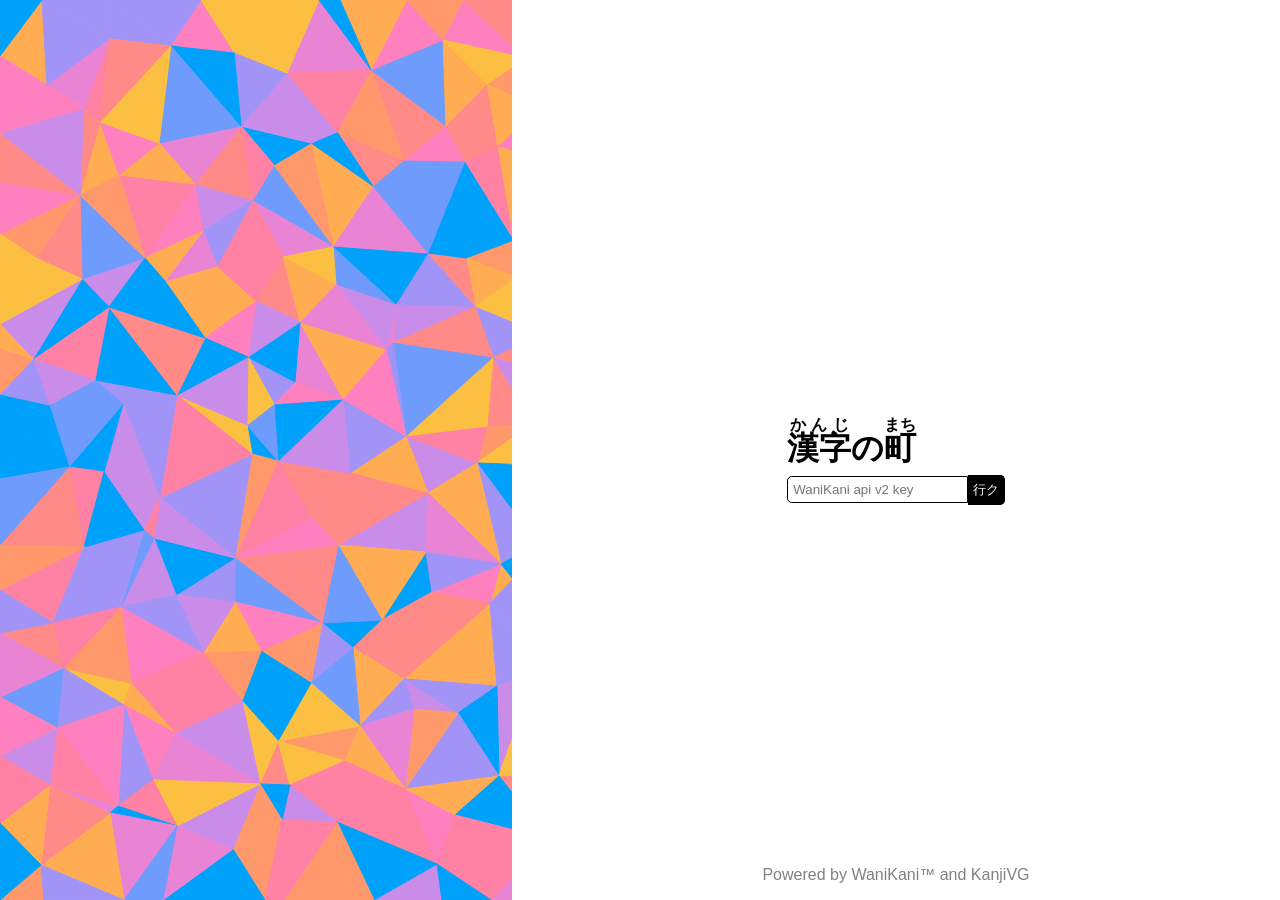
==== draw.html @ fbac3543 "finished v2" ====
<!DOCTYPE html>
<html>
    <head>
        <title>Kanji Stad</title>
        <script src="js/canvas/confetti.js" defer></script>
        <script src="js/canvas/canvas.js" defer></script>
        <link rel="stylesheet" href="css/draw.css">  
        <meta name="viewport" content="width=device-width, initial-scale=1.0"> 
    </head>
    <body>
        <div>
            <h1 id="prompt">⚪︎</h1>
            <h2 id="meaning">Meaning</h2>
            <div id="container">
                <svg id="main-svg" xmlns="http://www.w3.org/2000/svg" width="109" height="109" viewBox="0 0 109 109">
                    <g id="kvg:StrokePaths_06728" style="fill:none;stroke:#000000;stroke-width:3;stroke-linecap:round;stroke-linejoin:round;">
                        <g id="svg" kvg:element="木" kvg:radical="general"></g>
                    </g>
                </svg>                           
            </div>
            <button id="next">次</button>
        </div>
        <div class="progress-bar" id="progress-bar">
            <div class="progress" id="progress"></div>
        </div>
        <div id="lives">3ライフ</div>
        <button id="home"><img src="resources/home.svg"></button>
    </body>
</html>
---- css/draw.css ----
body 
{
    margin: 0;
    display: flex;
    align-items: center;
    justify-content: center;
    height: 100vh;
}

#container 
{
    display: flex;
    align-items: center;
    justify-content: center;
}

canvas 
{
    background-color: transparent;
    border-radius: 2px;
    z-index: 0; 
}

svg 
{
    position: absolute;
    background-image: url("../resources/box.svg");
    background-size: cover;
    z-index: -1;
    box-sizing: border-box;
}

.progress-bar
{
    position: absolute;
    bottom: 0;
    height: 0.6rem;
    width: 100vw;
    box-shadow: 0 0 10px 0 rgba(0, 0, 0, 0.1);
    border-top: 1px solid rgb(200, 200, 155);;
    background-color: rgb(200, 200, 155);
    filter: saturate(200%);
}

.progress 
{
    width: 100%;
    height: 100%;
    background-color: rgb(255, 240, 150);
    transition: 1s ease;
}

#lives 
{
    position: absolute;
    top: 1rem;
    right: 1rem;
    font-weight: bold;
}

h2 
{
    margin-top: -1.5rem;
    max-width: 90vw;
    overflow: hidden;
    text-wrap: nowrap;
}

#next 
{
    margin-top: 1rem;
    width: 5rem;
    display: block;
    margin-left: auto;
    margin-right: auto;
    background-color: black;
    color: white;
    border-radius: 0.3rem;
    border: none;
    padding: 0.3rem;
    cursor: pointer;
}

#home 
{
    position: absolute;
    top: 1rem;
    left: 1rem;
    background-color: black;
    border: none;
    border-radius: 0.3rem;
    height: 2.5rem;
    width: 2.5rem;
    cursor: pointer;
    padding: 0.5rem;
}

#home > img 
{
    height: 100%;
    width: 100%;
}
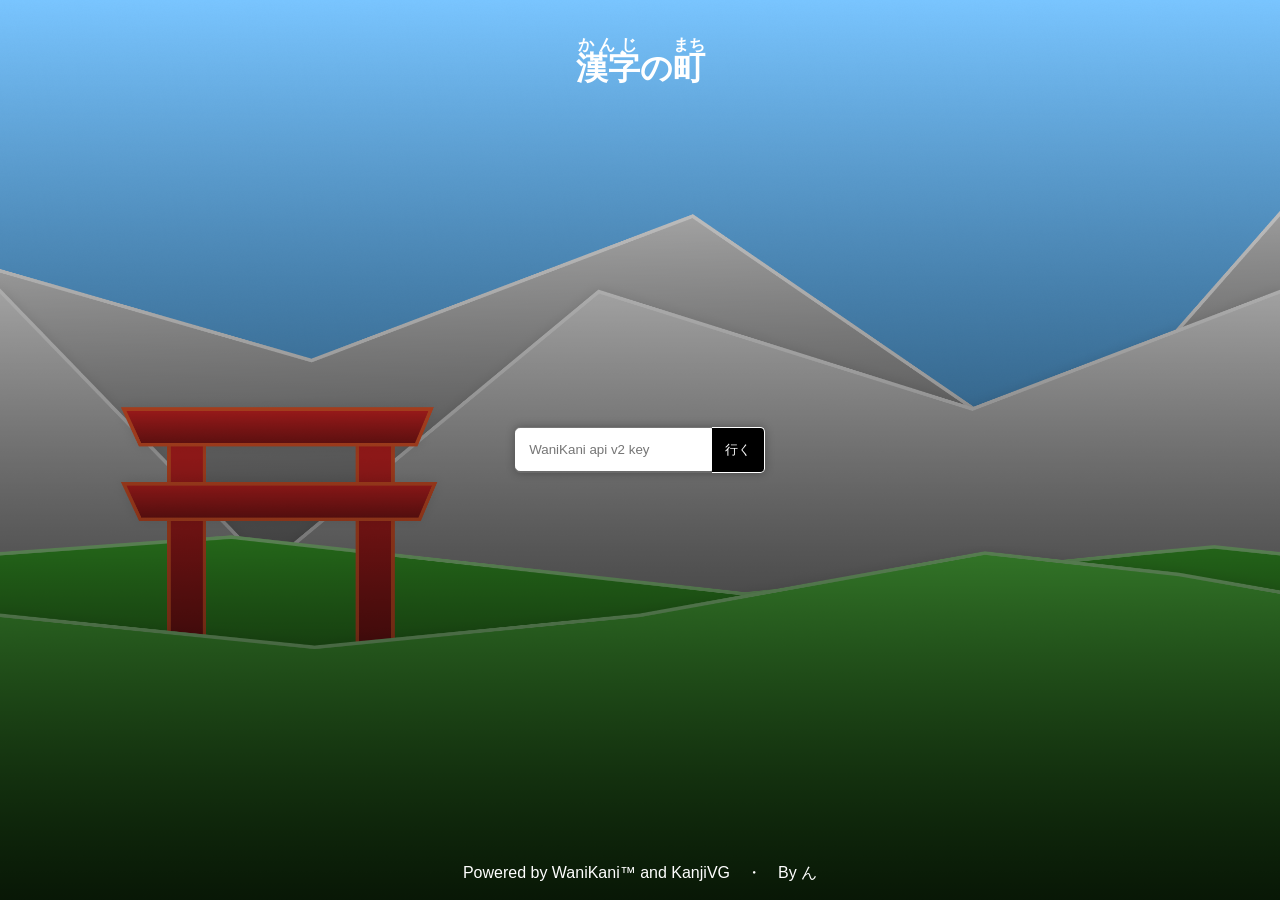
==== commit 064c7ed6: "mobile support" ====
--- a/draw.html
+++ b/draw.html
@@ -5,23 +5,29 @@
         <script src="js/canvas/confetti.js" defer></script>
         <script src="js/canvas/canvas.js" defer></script>
         <link rel="stylesheet" href="css/draw.css">  
-        <meta name="viewport" content="width=device-width, initial-scale=1.0"> 
+        <meta name="viewport" content="width=device-width, initial-scale=0.75"> 
     </head>
     <body>
-        <div>
-            <h1 id="prompt">⚪︎</h1>
-            <h2 id="meaning">Meaning</h2>
-            <div id="container">
-                <svg id="main-svg" xmlns="http://www.w3.org/2000/svg" width="109" height="109" viewBox="0 0 109 109">
-                    <g id="kvg:StrokePaths_06728" style="fill:none;stroke:#000000;stroke-width:3;stroke-linecap:round;stroke-linejoin:round;">
-                        <g id="svg" kvg:element="木" kvg:radical="general"></g>
-                    </g>
-                </svg>                           
+        <div class="whyDidIAddThis">
+            <div class="progress-bar" id="progress-bar">
+                <div class="progress" id="progress"></div>
             </div>
-            <button id="next">次</button>
-        </div>
-        <div class="progress-bar" id="progress-bar">
-            <div class="progress" id="progress"></div>
+            <div class="prompter">
+                <h1 id="prompt">⚪︎<br/><span class="smol">（円）<br><span class="eigo">Banana</span></span></h1>
+            </div>
+            <div class="seperator">
+                Kanji <b>Drawing</b>
+            </div>
+            <div class="rest">
+                <div id="container">
+                    <svg id="main-svg" xmlns="http://www.w3.org/2000/svg" width="109" height="109" viewBox="0 0 109 109">
+                        <g id="kvg:StrokePaths_06728" style="fill:none;stroke:#000000;stroke-width:3;stroke-linecap:round;stroke-linejoin:round;">
+                            <g id="svg" kvg:element="木" kvg:radical="general"></g>
+                        </g>
+                    </svg>                           
+                </div>
+                <button id="next">次</button>
+            </div>
         </div>
         <div id="lives">3ライフ</div>
         <button id="home"><img src="resources/home.svg"></button>
--- a/css/draw.css
+++ b/css/draw.css
@@ -1,10 +1,10 @@
 body 
 {
     margin: 0;
-    display: flex;
-    align-items: center;
-    justify-content: center;
     height: 100vh;
+    background-color: #eee;
+    background-image: url("https://assets.wanikani.com/assets/default-v2/bg-texture-f915951af4e4baa78c241cff9ae477176056f54f669ff024c261eb1b08eb31e5.png");
+    overflow: hidden;
 }
 
 #container 
@@ -19,6 +19,7 @@
     background-color: transparent;
     border-radius: 2px;
     z-index: 0; 
+    box-shadow: 2px 2px 4px #e1e1e1;
 }
 
 svg 
@@ -32,9 +33,7 @@
 
 .progress-bar
 {
-    position: absolute;
-    bottom: 0;
-    height: 0.6rem;
+    height: 5px;
     width: 100vw;
     box-shadow: 0 0 10px 0 rgba(0, 0, 0, 0.1);
     border-top: 1px solid rgb(200, 200, 155);;
@@ -55,7 +54,7 @@
     position: absolute;
     top: 1rem;
     right: 1rem;
-    font-weight: bold;
+    color: white;
 }
 
 h2 
@@ -69,14 +68,14 @@
 #next 
 {
     margin-top: 1rem;
-    width: 5rem;
+    width: 200px;
     display: block;
     margin-left: auto;
     margin-right: auto;
-    background-color: black;
-    color: white;
-    border-radius: 0.3rem;
-    border: none;
+    background-color: #fbfbfb;
+    box-shadow: 2px 2px 4px #e1e1e1;
+    color: #999;
+    border: 1px solid #d4d4d4;
     padding: 0.3rem;
     cursor: pointer;
 }
@@ -84,13 +83,13 @@
 #home 
 {
     position: absolute;
-    top: 1rem;
-    left: 1rem;
-    background-color: black;
+    top: 0.5rem;
+    left: 0.5rem;
+    background: none;
     border: none;
     border-radius: 0.3rem;
-    height: 2.5rem;
-    width: 2.5rem;
+    height: 35px;
+    width: 35px;
     cursor: pointer;
     padding: 0.5rem;
 }
@@ -99,4 +98,81 @@
 {
     height: 100%;
     width: 100%;
+}
+
+.prompter
+{
+    background: linear-gradient(to bottom, #a0f, #9300dd);
+    width: 100vw;
+    color: white;
+    text-align: center;
+    text-shadow: 2px 2px 0 #9300dd;
+    padding-top: 2rem;
+    padding-bottom: 2rem;
+}
+
+#prompt
+{
+    font-size: 100px;
+    margin-top: 0;
+    font-family: system-ui, -apple-system, BlinkMacSystemFont, 'Segoe UI', Roboto, Oxygen, Ubuntu, Cantarell, 'Open Sans', 'Helvetica Neue', sans-serif;
+    font-weight: normal;
+    line-height: 60px;
+    padding-top: 1rem;
+    margin-bottom: 0;
+}
+
+.seperator
+{
+    width: 100vw;
+    font-size: 22px;
+    color: white;
+    background: linear-gradient(#3C3C3C, #1A1A1A);
+    border-top: 1px solid #555;
+    border-bottom: 1px solid #000;
+    text-shadow: 0 1px 0 rgba(0, 0, 0, 0.2);
+    text-align: center;
+    padding: 12px 0;
+}
+
+.rest 
+{
+    padding: 1rem 0;
+}
+
+.smol 
+{
+    font-size: 40px;
+    font-weight: 200;
+    line-height: 0;
+}
+
+.eigo 
+{
+    font-size: 30px;
+}
+
+.whyDidIAddThis
+{
+    height: 100%;
+}
+
+@media screen and (max-width: 820px)
+{
+    #prompt 
+    {
+        font-size: 50px;
+    }
+
+    .smol
+    {
+        font-size: 30px;
+        text-overflow: ellipsis;
+        white-space: nowrap;
+    }
+
+    .eigo
+    {
+        font-size: 20px;
+    }
 }
